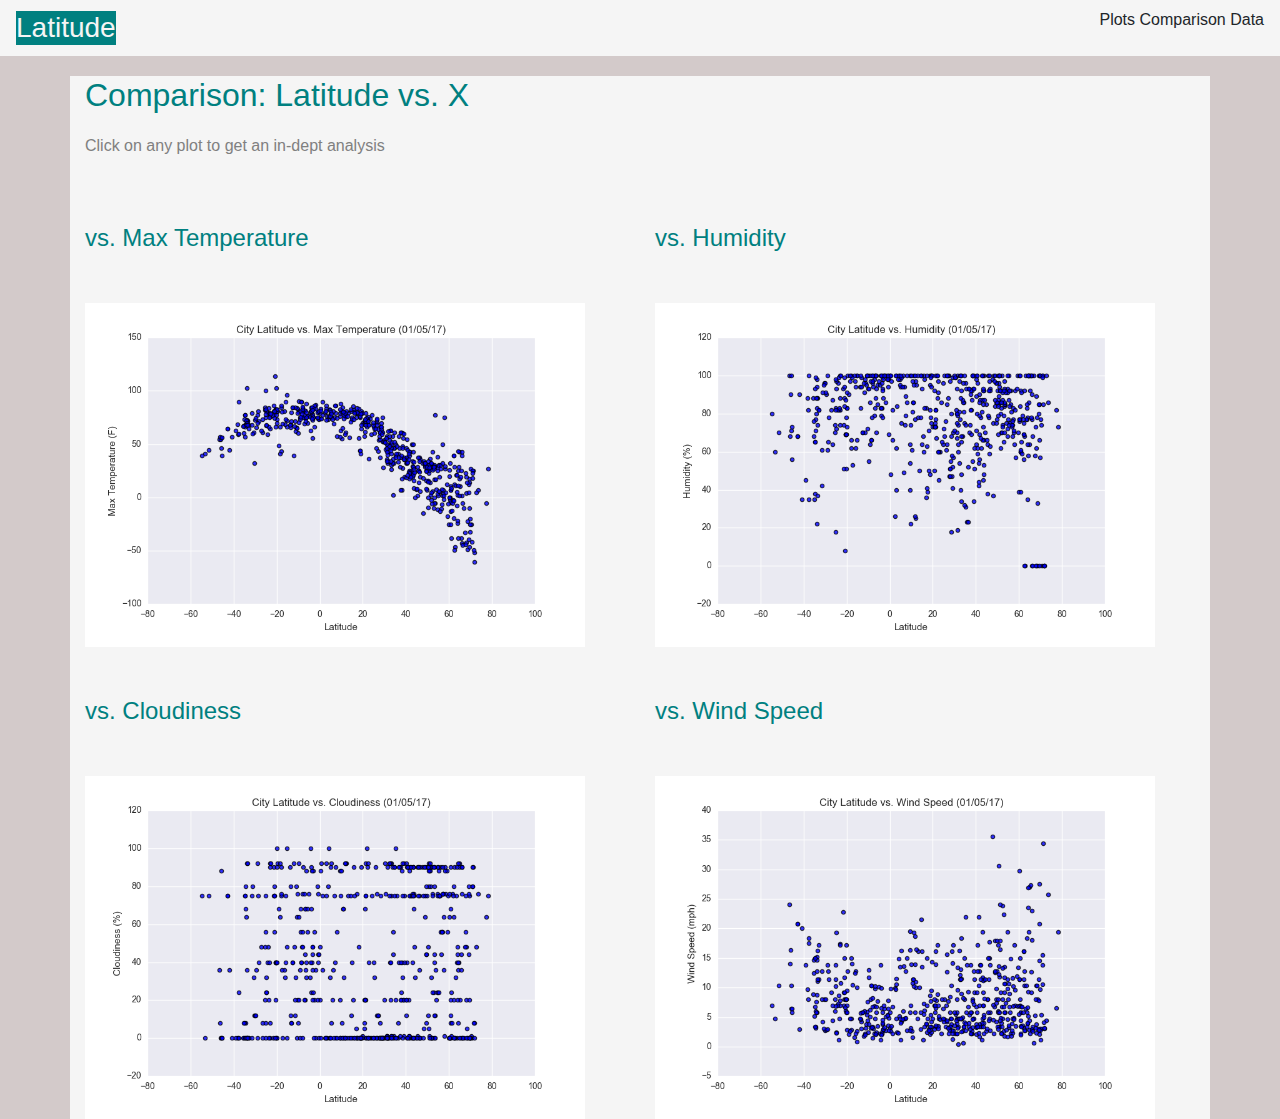
==== comparison.html @ 81256f9b "added comparison and data" ====
<!DOCTYPE html>
<html lang="en">


 <!-- to create the home page -->
<head>
    <!-- encoding -->
    <meta charset = "UTF-8">
    <title>Comparison</title>
    <!-- boot strap -->
    <link rel="stylesheet" href="reset.css">
    <link rel="stylesheet" href="https://stackpath.bootstrapcdn.com/bootstrap/4.3.1/css/bootstrap.min.css" integrity="sha384-ggOyR0iXCbMQv3Xipma34MD+dH/1fQ784/j6cY/iJTQUOhcWr7x9JvoRxT2MZw1T" crossorigin="anonymous">
    <!-- css style sheet (must be after style sheet)-->
    <link rel= "stylesheet" href = "styles.css">
</head>

<body>
    <nav class = "navbar">
        <h3>Latitude</h3>
        <ul>
        <li>Plots</li>
        <li>Comparison</li>
        <li>Data</li>
        </ul>
    </nav>

    <div class = "container background">
        <div class = "compare">
            <h2 align="left:">Comparison: Latitude vs. X</h2>
            <p align="left">Click on any plot to get an in-dept analysis </p>
        </div>
        
        <div class = "row">
            <div class="col-md-6">
                <div id = "content">
                    <h4>vs. Max Temperature</h4>
                        <a target = "blank" href = "assets/images/Fig1.png"><img id="floated"class="comp" src="assets/images/Fig1.png" alt="scatter plot 1 "></a>
                </div>
            </div>
             <div class="col-md-6">
                <div id = "content">
                    <h4>vs. Humidity</h4>
                        <a target = "blank" href = "assets/images/Fig2.png"><img id="floated"class="comp" src="assets/images/Fig2.png" alt="scatter plot 1 "></a>
                 </div>    
            </div>
        </div>

        <div class = "row">
            <div class="col-md-6">
                <div id = "content">
                    <h4>vs. Cloudiness</h4>
                        <a target = "blank" href = "assets/images/Fig3.png"><img id="floated"class="comp" src="assets/images/Fig3.png" alt="scatter plot 1 "></a>
                </div>
            </div>
             <div class="col-md-6">
                <div id = "content">
                    <h4>vs. Wind Speed</h4>
                        <a target = "blank" href = "assets/images/Fig4.png"><img id="floated"class="comp" src="assets/images/Fig4.png" alt="scatter plot 1 "></a>
                 </div>    
            </div>
        </div>
    </div>






</body>
</html>
---- styles.css ----
body{
    background-color: rgb(211, 202, 202);
}

nav {
    background-color: whitesmoke;
    padding: 0;
}

.navbar li{
    display: inline;
}

nav h3{
    display: inline-block;
    color: whitesmoke;
    background-color: teal;
    padding: 0;
    margin: 0;
}

h2{
    color: teal;
    margin: 20px 0px;
}

p {
    color: grey
}

.thumbnail{
    width: 170px
}

#floated {
    float: left ;
}

#content{
    margin: 50px 0px;
    padding: 0px 0px;
    background-color: whitesmoke;
}

h4{
    color: teal;
    margin: 50px 0px;
}

.comp{
    width: 500px
}

.background {
    background-color: whitesmoke;
}

tr:nth-child(even) {
    background-color: rgb(211, 202, 202);
}
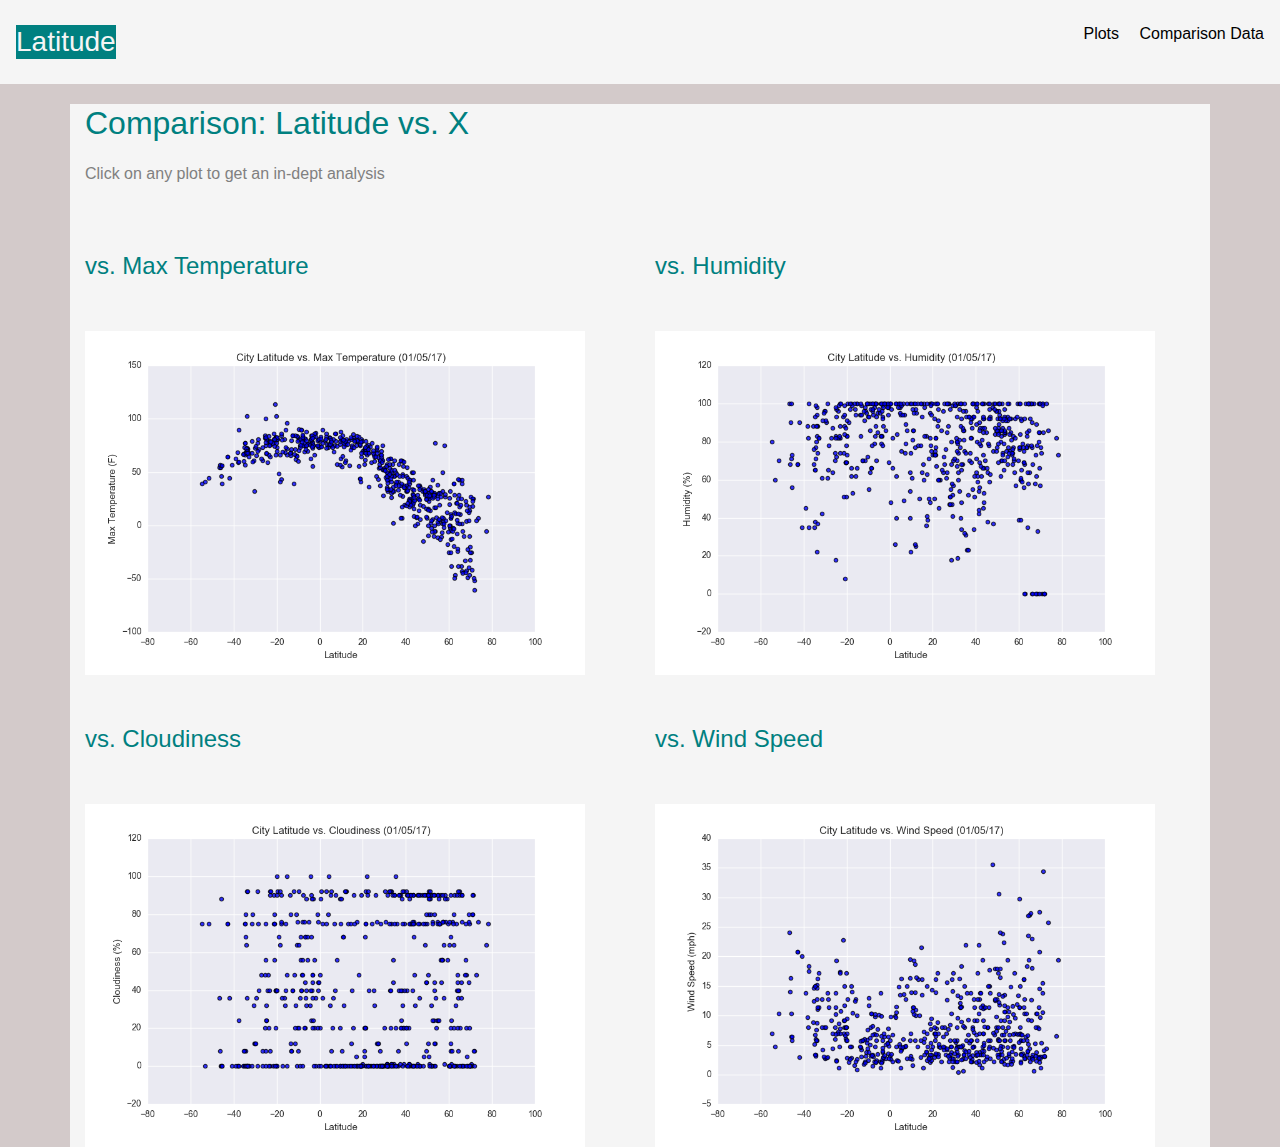
==== commit 51618087: "Added all pages and images" ====
--- a/comparison.html
+++ b/comparison.html
@@ -16,11 +16,19 @@
 
 <body>
     <nav class = "navbar">
-        <h3>Latitude</h3>
+        <a href="index.html"><h3>Latitude</h3></a>
         <ul>
-        <li>Plots</li>
-        <li>Comparison</li>
-        <li>Data</li>
+            <div class="dropdown">
+                <button class="dropbtn">Plots</button>
+        <div class="dropdown-content">
+            <a href="maxtemp.html">Max Temperature</a>
+            <a href="humidity.html">Humidity</a>
+            <a href="windspeed.html">Wind Speed</a>
+            <a href="cloudiness.html">Cloudiness</a>
+        </div>
+        <a href="comparison.html"><li>Comparison</li></a>
+        <a href="data.html"><li>Data</li></a>
+        </div>  
         </ul>
     </nav>
 
--- a/styles.css
+++ b/styles.css
@@ -9,7 +9,9 @@
 
 .navbar li{
     display: inline;
+    color: black;
 }
+
 
 nav h3{
     display: inline-block;
@@ -57,4 +59,67 @@
 
 tr:nth-child(even) {
     background-color: rgb(211, 202, 202);
-}+}
+
+.individual{
+    width: 500px
+}
+
+.individual2{
+    width: 170px
+}
+
+.individual3{
+    width: 170px;
+    border: 10px solid teal;
+}
+
+/* Dropdown content (hidden by default) */
+.dropdown-content {
+    display: none;
+    position: absolute;
+    background-color: #f9f9f9;
+    min-width: 160px;
+    box-shadow: 0px 8px 16px 0px rgba(0,0,0,0.2);
+    z-index: 1;
+  }
+  
+  /* Links inside the dropdown */
+  .dropdown-content a {
+    float: none;
+    color: grey;
+    padding: 12px 16px;
+    text-decoration: none;
+    display: block;
+    text-align: left;
+  }
+  
+  /* Add a grey background color to dropdown links on hover */
+  .dropdown-content a:hover {
+    background-color: #ddd;
+  }
+  
+  /* Show the dropdown menu on hover */
+  .dropdown:hover .dropdown-content {
+    display: block;
+  }
+
+  /* The dropdown container */
+  .dropdown {
+    float: left;
+  }
+  
+  /* Dropdown button */
+  .dropdown .dropbtn {
+    font-size: 16px;
+    border: none;
+    outline: none;
+    padding: 14px 16px;
+    background-color: inherit;
+    font-family: inherit; /* Important for vertical align on mobile phones */
+    margin: 0; /* Important for vertical align on mobile phones */
+  }
+  
+  .navbar a:hover, .dropdown:hover .dropbtn {
+    background-color: teal;
+  }
